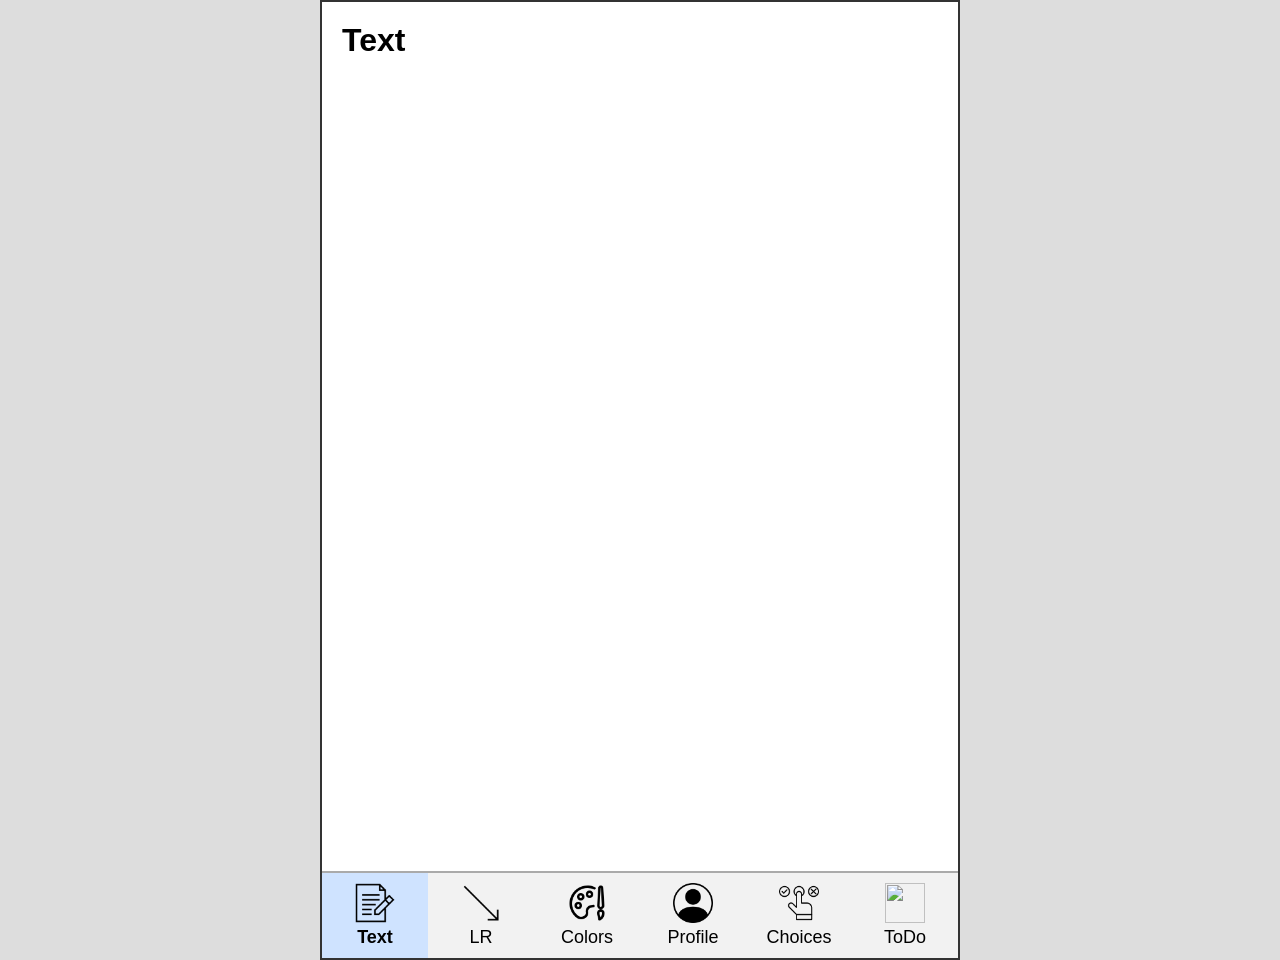
==== index.html @ 25a5fdca "Added app shell" ====
<!DOCTYPE html>
<html lang = "en">

<head>
    <meta charset = "UTF-8">
    <title>Phase 1.2</title>
    <link rel= "stylesheet" href = "css/main.css">
    <link rel= "stylesheet" href = "css/tab1.css">
    <link rel= "stylesheet" href = "css/tab2.css">
    <link rel= "stylesheet" href = "css/tab3.css">
    <link rel= "stylesheet" href = "css/tab4.css">
    <link rel= "stylesheet" href = "css/tab5.css">
    <link rel= "stylesheet" href = "css/tab6.css">
</head>

<body>
    <div id = "phone">
        <div id = "content">

            <section id = "tab1" class = "tab-page active">
                <h2>Text</h2>
            </section>

            <section id = "tab2" class = "tab-page">
                <h2>LR</h2>
            </section>

            <section id = "tab3" class = "tab-page">
                <h2>Colors</h2>
            </section>

            <section id = "tab4" class = "tab-page">
                <h2>Profile</h2>
            </section>

            <section id = "tab5" class = "tab-page">
                <h2>Choices</h2>
            </section>

            <section id = "tab6" class = "tab-page">
                <h2>ToDo</h2>
            </section>

         </div>

        <nav id = "nav">
            <button class = "nav-btn active" data-tab = "tab1"><img class = "icon" src = "icons/Text.png" alt = "">Text</button>
            <button class = "nav-btn" data-tab = "tab2"><img class = "icon" src = "icons/LR.png" alt = "">LR</button>
            <button class = "nav-btn" data-tab = "tab3"><img class = "icon" src = "icons/Colors.png" alt = "">Colors</button>
            <button class = "nav-btn" data-tab = "tab4"><img class = "icon" src = "icons/Profile.png" alt = "">Profile</button>
            <button class = "nav-btn" data-tab = "tab5"><img class = "icon" src = "icons/Choices.png" alt = "">Choices</button>
            <button class = "nav-btn" data-tab = "tab6"><img class = "icon" src = "icons/ToDo.png" alt = "">ToDo</button>
        </nav>
    </div>

    <script src="js/main.js"></script>
    <script src="js/tab1.js"></script>
    <script src="js/tab2.js"></script>
    <script src="js/tab3.js"></script>
    <script src="js/tab4.js"></script>
    <script src="js/tab5.js"></script>
    <script src="js/tab6.js"></script>
</body>
</html>
---- css/main.css ----
* {box-sizing: border-box; }

body {
    margin: 0;
    background: #ddd;
    display: flex;
    justify-content: center;
    align-items: flex-start;
    font-family: Arial, sans-serif;
}

#phone {
    width: 640px;
    height: 960px;
    background: white;
    display: flex;
    flex-direction: column;
    border: 2px solid #333;
    overflow: hidden;
}

#content {
    flex: 1;
    overflow-y: auto;
    position: relative
}

.tab-page { display: none; padding: 20px; min-height: 100%; font-size: 24px; }
.tab-page.active {display: block; }
.tab-page h2 { font-size: 32px; margin-top: 0; }

#nav {
    display: flex;
    border-top: 2px solid #aaa;
    background: #f2f2f2
}

.nav-btn {
    flex: 1;
    border: none;
    background: none;
    padding: 10px 0;
    font-size: 18px;
    cursor: pointer;
}

.nav-btn img.icon {
    width: 40px;
    height: 40px;
    display: block;
    margin: 0 auto 4px;
}
.nav-btn.active { background: #cfe3ff; font-weight: bold; }
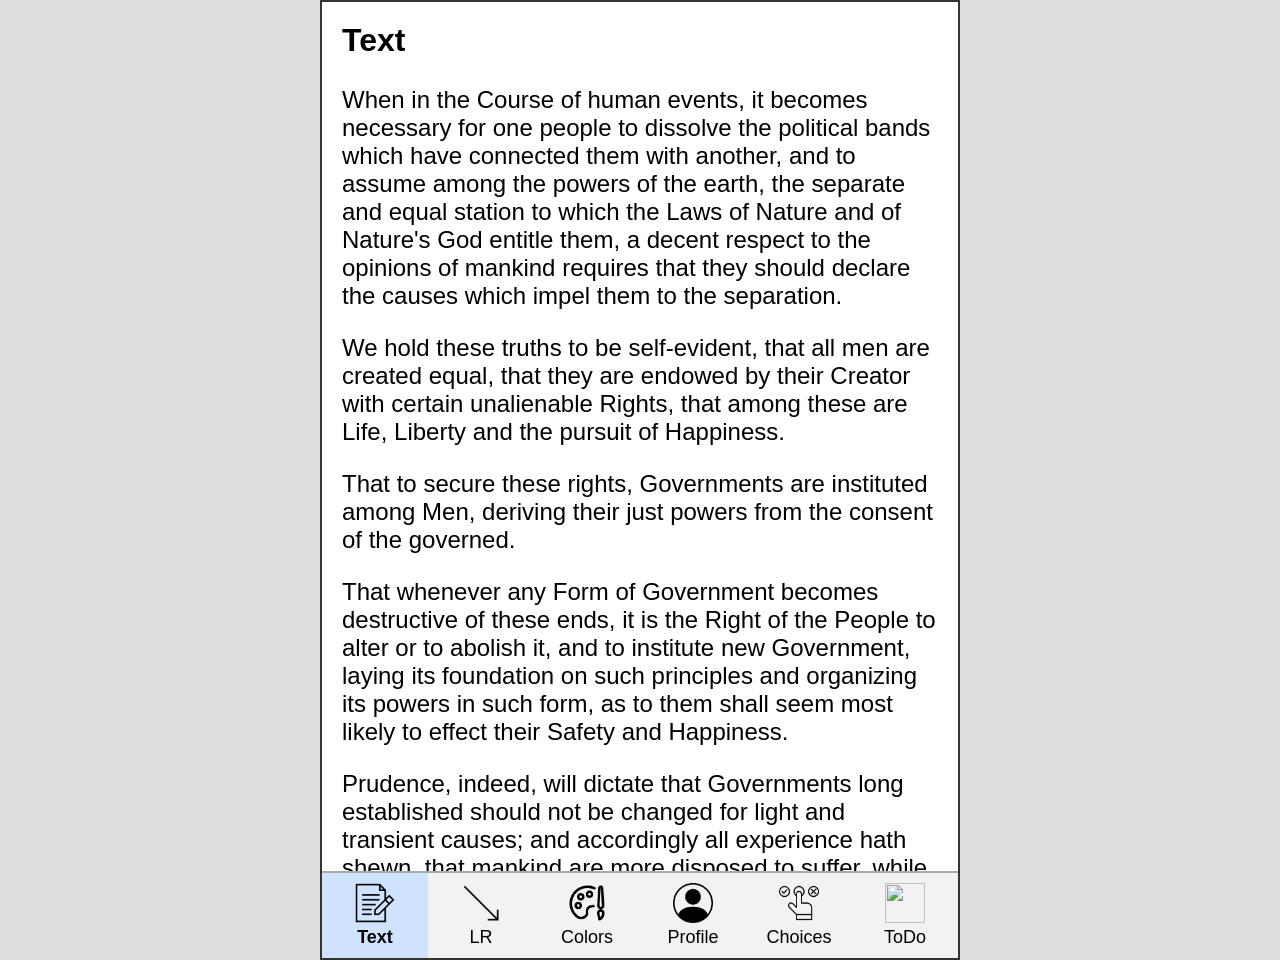
==== commit 66138af3: "tab 2 and 4" ====
--- a/index.html
+++ b/index.html
@@ -22,7 +22,7 @@
             </section>
 
             <section id = "tab2" class = "tab-page">
-                <h2>LR</h2>
+                <p>Down Here</p>
             </section>
 
             <section id = "tab3" class = "tab-page">
@@ -30,11 +30,34 @@
             </section>
 
             <section id = "tab4" class = "tab-page">
-                <h2>Profile</h2>
+                <h2>-User Profile-</h2>
+                <button id = "profile-image-button" type = "button" aria-label = "Show profile image warning">
+                    <img id = "profile-image" src = "images/SmileyFace.png" alt = "Smiley face">
+                </button>
+                <p class = "profile-name">Smiley J. Smile</p>
+                <div id = "profile-notice" class = "profile-notice" role = "alert" hidden>
+                    <p><strong>Warning!</strong> Do not click on the profile image.</p>
+                    <button id = "close-profile-notice" type = "button" aria-label = "Close notification">&times;</button>
+                </div>
             </section>
 
             <section id = "tab5" class = "tab-page">
                 <h2>Choices</h2>
+
+                <p><strong>Pick a size:</strong></p>
+                <label><input type = "radio" name = "size" value = "Small"> Small</label><br>
+                <label><input type = "radio" name = "size" value = "Medium"> Medium</label><br>
+                <label><input type = "radio" name = "size" value = "Large"> Small</label><br>
+
+                <p><strong>Pick a flavor:</strong></p>
+                <select id = "flavor">
+                    <option value = "Vanilla">Vanilla</option>
+                    <option value = "Chocolate">Chocolate</option>
+                    <option value = "Strawberry">Strawberry</option>
+                </select>
+
+                <p><button id = "orderBtn">Show my choices</button></p>
+                <p id = "choiceResult"></p>
             </section>
 
             <section id = "tab6" class = "tab-page">
--- a/css/tab2.css
+++ b/css/tab2.css
@@ -0,0 +1,10 @@
+#tab2 {
+	position: relative;
+}
+
+#tab2 p {
+	position: absolute;
+	right: 20px;
+	bottom: 20px;
+	margin: 0;
+}
--- a/css/tab4.css
+++ b/css/tab4.css
@@ -0,0 +1,48 @@
+
+#profile-image-button {
+	display: block;
+	margin: 28px auto 0;
+	padding: 0;
+	border: 0;
+	background: none;
+	cursor: pointer;
+}
+
+#profile-image {
+	display: block;
+	width: 160px;
+	height: 160px;
+}
+
+.profile-name {
+	margin: 4px 0 24px;
+	text-align: center;
+	font-weight: bold;
+}
+
+.profile-notice {
+	display: flex;
+	align-items: center;
+	justify-content: space-between;
+	margin: 0 -20px;
+	padding: 20px;
+	background: #f44336;
+	color: white;
+}
+
+.profile-notice[hidden] {
+	display: none;
+}
+
+.profile-notice p {
+	margin: 0;
+}
+
+#close-profile-notice {
+	border: 0;
+	padding: 0;
+	background: none;
+	color: inherit;
+	font-size: 24px;
+	cursor: pointer;
+}
--- a/css/tab5.css
+++ b/css/tab5.css
@@ -0,0 +1,5 @@
+#tab5 label { font-size: 24px; line-height: 2.2; }
+#tab5 input[type = "radio"] {transform: scale(1.6); margin-right: 14px; }
+#tab5 select { font-size: 24px; padding: 10px; }
+#orderBtn { font-size: 24px; padding: 14px 24px; }
+#choiceResult { font-weight: bold; color: #6876d5; font-size: 26px}; 
